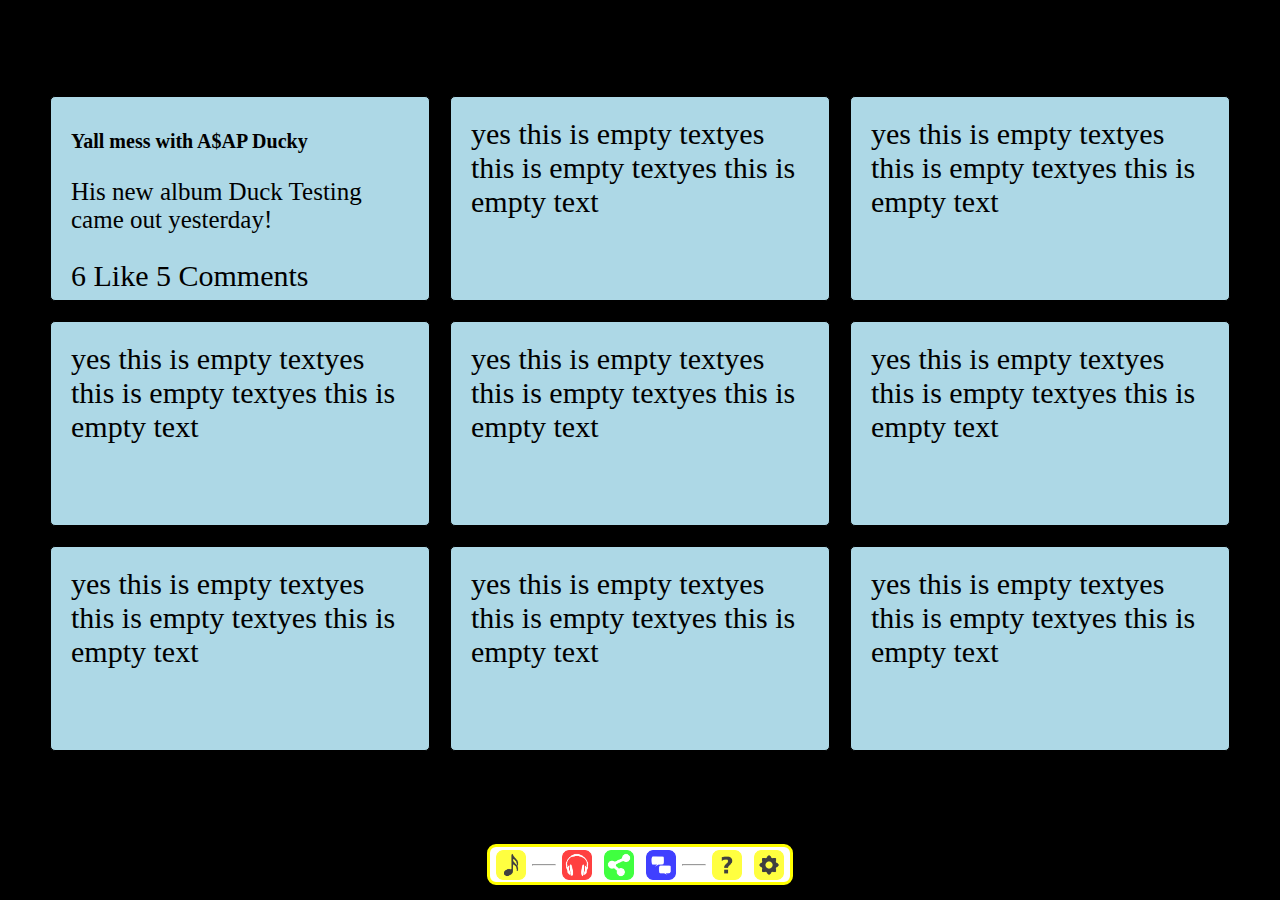
==== Forums.html @ dc476c4b "Add files via upload" ====
<!DOCTYPE html> 
<html>
  <head>
    <title> Forums </title>
    <link rel="shortcut icon" href="susy.png" type="image/png">
  </head>
  <body>

  <link rel="stylesheet" href="Forums.css"> 
  <script src="Forums.js"></script> 

  <div id="background">
    <div id="backgroundDecorationContainer">
      <img class="backgroundAnimation1 animatedBackgroundImage" src="titleIMG/titleIMG_double_quarter_note.png">
      <img class="backgroundAnimation4 animatedBackgroundImage" src="titleIMG/titleIMG_flag_note.png">
      <img class="backgroundAnimation2 animatedBackgroundImage" src="titleIMG/titleIMG_quarter_note.png">
      <img class="backgroundAnimation5 animatedBackgroundImage" src="titleIMG/titleIMG_minim.png">
      <img class="backgroundAnimation3 animatedBackgroundImage" src="titleIMG/titleIMG_semibreve.png">
      <img class="backgroundAnimation6 animatedBackgroundImage" src="titleIMG/titleIMG_semiquaver.png">  
      <img class="backgroundAnimation4 animatedBackgroundImage" src="titleIMG/titleIMG_minim.png">
      <img class="backgroundAnimation1 animatedBackgroundImage" src="titleIMG/titleIMG_semibreve.png">
      <img class="backgroundAnimation5 animatedBackgroundImage" src="titleIMG/titleIMG_double_quarter_note.png">
      <img class="backgroundAnimation2 animatedBackgroundImage" src="titleIMG/titleIMG_semiquaver.png">
      <img class="backgroundAnimation6 animatedBackgroundImage" src="titleIMG/titleIMG_flag_note.png">
      <img class="backgroundAnimation3 animatedBackgroundImage" src="titleIMG/titleIMG_quarter_note.png">
      <img class="backgroundAnimation1 animatedBackgroundImage" src="titleIMG/titleIMG_flag_note.png">
      <img class="backgroundAnimation4 animatedBackgroundImage" src="titleIMG/titleIMG_quarter_note.png">
      <img class="backgroundAnimation2 animatedBackgroundImage" src="titleIMG/titleIMG_minim.png">
      <img class="backgroundAnimation5 animatedBackgroundImage" src="titleIMG/titleIMG_semibreve.png">
      <img class="backgroundAnimation3 animatedBackgroundImage" src="titleIMG/titleIMG_semiquaver.png">
      <img class="backgroundAnimation6 animatedBackgroundImage" src="titleIMG/titleIMG_double_quarter_note.png">
    </div>
  </div>

  <!-- The toolbar -->
  <div class="toolBar">
    <div onclick="location.href='index.html'"><img src='titleIMG/musicableLogo.png'></div>
    <hr style='color: transparent; width: 100%;'>
    <div onclick='location.href="https://www.youtube.com"'><img src='titleIMG/musicableHeadphonesToolbarIcon.png'></div>
    <div onclick='location.href="sharing.html"'><img src='titleIMG/musicableShareToolbarIcon.png'></div>
    <div onclick='location.href="Forums.html"'><img src='titleIMG/musicableDiscussToolbarIcon.png'></div>
    <hr style='color: transparent; width: 100%;'>
    <div onclick='infoOverlayOn()'><img src='titleIMG/MusicableHelpIcon.png'></div>
    <div onclick='settingsOverlayOn()'><img src='titleIMG/MusicableSettingsIcon.png'></div>
</div>

  <!-- Site Overlays -->
  <div id='overlayContainer'>

      <!-- Info Overlay -->
      <div id='infoOverlay'>
          <h1 class='overlayTitle'>&#91;About Musicable&#93;</h1>
          <p>
            Musicable's primary goal is to be a unified platform dedicated to ALL things music.
            That's right, while other music sites only offer basic music playback and feedback, Musicable creates a framework around which communities
            can directly listen to, share, and discuss music with more dynamic (that means interactive) control and functionality. Don't believe me?
            Ok, so I AM a little biased, but you can go see for yourself. <span style="font-weight:900;"><br>Enjoy!</span>
              <br><br>
              <span style="filter: opacity(50%); font-size: 10px;">Created by Marcus Secu, Orestes Gonzales, and Josue Delgado.</span>
              <br><br>
              <span style="filter: opacity(50%); font-size: 10px;">Contact us: (123) 456-7890</span>
              <br><br>
              <span style="filter: opacity(50%); font-size: 10px;">&#169; Copyright Musicable, Inc., 2021, all rights reserved.</span>
          </p>
          <h3 class='overlayCloseButton' onclick='overlayOff()'>&#91;close&#93;</h3>
      </div>

      <!-- Settings Overlay -->
      <div id='settingsOverlay'>
          <h1 class='overlayTitle'>&#91;Settings&#93;</h1>
          <h2 onclick='colorThemeChange()'>&#91;Visual Theme: <span id='colorThemeIndicatorButton'>Dark</span>&#93;</h2>
          <h3 class='overlayCloseButton' onclick='overlayOff()'>&#91;close&#93;</h3>
      </div>
  </div>

    <div id='pageBody'>
      <div class="title">
        <h1> Forums</h1>
      </div>
      <div class="multiborder">
        <p> Start a conversation about music!</p>
        <div class="top-border-1"></div>
        <div class="top-border-2"></div>
      </div>
        <div class= "yes">
          <div id="1"><h1>Yall mess with A$AP Ducky</h1><bl></bl><p>His new album Duck Testing came out yesterday!</p><ui>6 Like 5 Comments</ui></div>
          <div>yes this is empty textyes this is empty textyes this is empty text</div>
          <div>yes this is empty textyes this is empty textyes this is empty text</div>
        </div>
        <div class= "yes">
          <div>yes this is empty textyes this is empty textyes this is empty text</div>
          <div>yes this is empty textyes this is empty textyes this is empty text</div>
          <div>yes this is empty textyes this is empty textyes this is empty text</div>
        </div>
        <div class= "yes">
          <div>yes this is empty textyes this is empty textyes this is empty text</div>
          <div>yes this is empty textyes this is empty textyes this is empty text</div>
          <div>yes this is empty textyes this is empty textyes this is empty text</div>
        </div>
    </div>
  </body>
</html>
---- Forums.css ----
body {
	background-color: white;
}

#pageBody p {
color: black;
}
#pageBody h1 {
font-weight: bold; 
}

#background {
	display: flex;
	position: absolute;
	width: 95%;
	height: 90%;
	z-index: -1;
	flex-flow: column;
}

#backgroundDecorationContainer {
	display: flex;
	justify-content: space-around;
	flex-flow: row nowrap;
	width: 100%;
	height: 300px;
	filter: invert(1);
}

.animatedBackgroundImage {
	filter: opacity(0%);
	width: 5%;
	margin: auto -10px auto -10px;
	opacity: 0.25;
	animation: backgroundImageAnimation 6s ease-in-out infinite;
}

.backgroundAnimation1 {
	animation-delay: 0s;
}

.backgroundAnimation2 {
	animation-delay: 1s;
}

.backgroundAnimation3 {
	animation-delay: 2s;
}

.backgroundAnimation4 {
	animation-delay: 3s;
}

.backgroundAnimation5 {
	animation-delay: 4s;
}

.backgroundAnimation6 {
	animation-delay: 5s;
}

@keyframes backgroundImageAnimation {
	0% {
		margin-top:535px;
		filter: opacity(0%);
		transform: translate(-10px) rotate(5deg);
	}
	25% {
		filter: opacity(100%);
		transform: translate(15px) rotate(-5deg);
	}

	50% {
		transform: translate(-15px) rotate(5deg);
	}

	75% {
		filter: opacity(100%);
		transform: translate(15px) rotate(-5deg);
	}
	100% {
		margin-top:-10px;
		filter: opacity(0%);
		transform: translate(-10px) rotate(5deg);
	}
}

  .title{
	  justify-content: space-around;
	  text-align: center;
	  margin: auto;
	  padding: auto;
	  display: flex;
  }
  .title > h1{
	  border: 1px solid black;
	  margin: auto;
	  padding: auto;
	  border-bottom:hidden;
	  border-radius: 2px;
  }
  .title >p{
	  border: 1px solid black;
	  margin: auto;
	  padding: auto;
	  border-top: hidden;
  }
  .multiborder{
	  width:220px;
	  height:40px;
	  position:relative;
	  margin:auto;
	  display: flex;
	  justify-content: space-around;
	  text-align: center;
  }
  .top-border-1{
	  border-top:1px solid black;
	  width:57px;
	  position:absolute;
	  top:0px;
	  right:0px;
	  border-radius: 5px;
  }
  .top-border-2{
	  border-top:1px solid black;
	  width:57px;
	  position:absolute;
	  top:0px;
	  left:0px;
	  border-radius: 5px;
  }
  .multiborder >p{
	  border: 1px solid black;
	  margin: auto;
	  padding: auto;
	  border-top: hidden;
	  position: absolute;
	  border-radius: 5px;
  }
  
  .yes {
	  background-color: transparent;
	  justify-content: space-around;
	  display:flex;
	  flex-wrap: nowrap;
	  height: 225px;
	  min-width: 700px;
	  max-width: 1200px;
	  margin: auto;
  }
  .yes div:hover{
	  background-color:rgba();
	  opacity: .90;
  }
  .yes div{
	  margin: 10px;
	  padding: 20px;
	  font-size: 30px;
	  background-color: lightblue;
	  border:1px solid black;
	  border-radius: 5px;
	  width: 1000px;
	
  
  }
.yes div >h1{
	font-size: 20px;

}
.yes div >p{
	font-size: 25px;
}
.yes div >ul{
	font-size: 10px;
}
.toolBar {
	display: flex;
	position:fixed;
	flex-flow: row nowrap;
	bottom: 15px;
	align-items: center;
	left: 0%;
	right: 0%;
	margin: 0px auto;
	width:300px;
	height:35px;
	background-color: white;
	border-style: solid;
	border-width: 3px;
	border-color: yellow;
	border-radius: 9px;
	z-index: 1;
}

.toolBar > div {
	font-family:Verdana, Geneva, Tahoma, sans-serif;
	color: yellow;
	filter: opacity(75%);
	border: 3px solid transparent;
	border-radius: 7px;
	width: auto;
	margin: auto;
	padding: 3px;
	transition-property: background-color color;
	transition-duration: 0.2s;
}

.toolBar > div:hover {
	filter: opacity(100%);
	cursor: pointer;
}

.toolBar img {
	width: 30px;
	margin-top: -3px;
}

#overlayContainer {
	position: fixed;
	display: none;
	width: 100%;
	height: 100%;
	z-index: 2;
	flex-flow: column;
}

#overlayContainer > div {
	display: none;
	background-color: rgba(0, 0, 0, 0.9);
	margin: 150px auto auto auto;
	border: 5px solid yellow;
	border-radius: 7px;
	flex-flow: column;
}

.overlayTitle {
	font-family:Verdana, Geneva, Tahoma, sans-serif;
	color: black;
	width: max-content;
	height: auto;
	border: 5px solid black;
	border-radius: 7px;
	background-image: linear-gradient(90deg, red, yellow, green, blue, purple);
	padding: 5px;
	margin: 10px auto;
}

.overlayCloseButton {
	cursor: pointer;
	width: min-content;
	color: yellow;
	filter: opacity(50%);
	font-family: 'Courier New', Courier, monospace;
	font-size: 12px;
	margin: auto 15px 10px auto;
	transition: filter 0.2s;
	font-weight: 900;
}

.overlayCloseButton:hover {
	filter: opacity(100%);
}

#overlayContainer div[id='settingsOverlay'] {
	background-color: rgba(0, 0, 0, 0.9);
	height: 500px;
	width: 300px;
	margin: 150px 10px 25px auto;
}

#settingsOverlay > h2 {
	font-family: 'Segoe UI', Tahoma, Geneva, Verdana, sans-serif;
	color: yellow;
	filter: opacity(75%);
	transition: filter 0.2s;
	margin: 10px auto 10px 10px;
	margin-top: 0px;
}

#settingsOverlay > h2:hover {
	filter: opacity(100%);
	cursor: pointer;
}

#overlayContainer div[id='infoOverlay'] {
	width: 700px;
	height: 375px;
}

#overlayContainer p {
	color: rgba(255, 255, 255, 0.75);
	font-family: 'Segoe UI', Tahoma, Geneva, Verdana, sans-serif;
	text-align: center;
	margin: 15px;
}
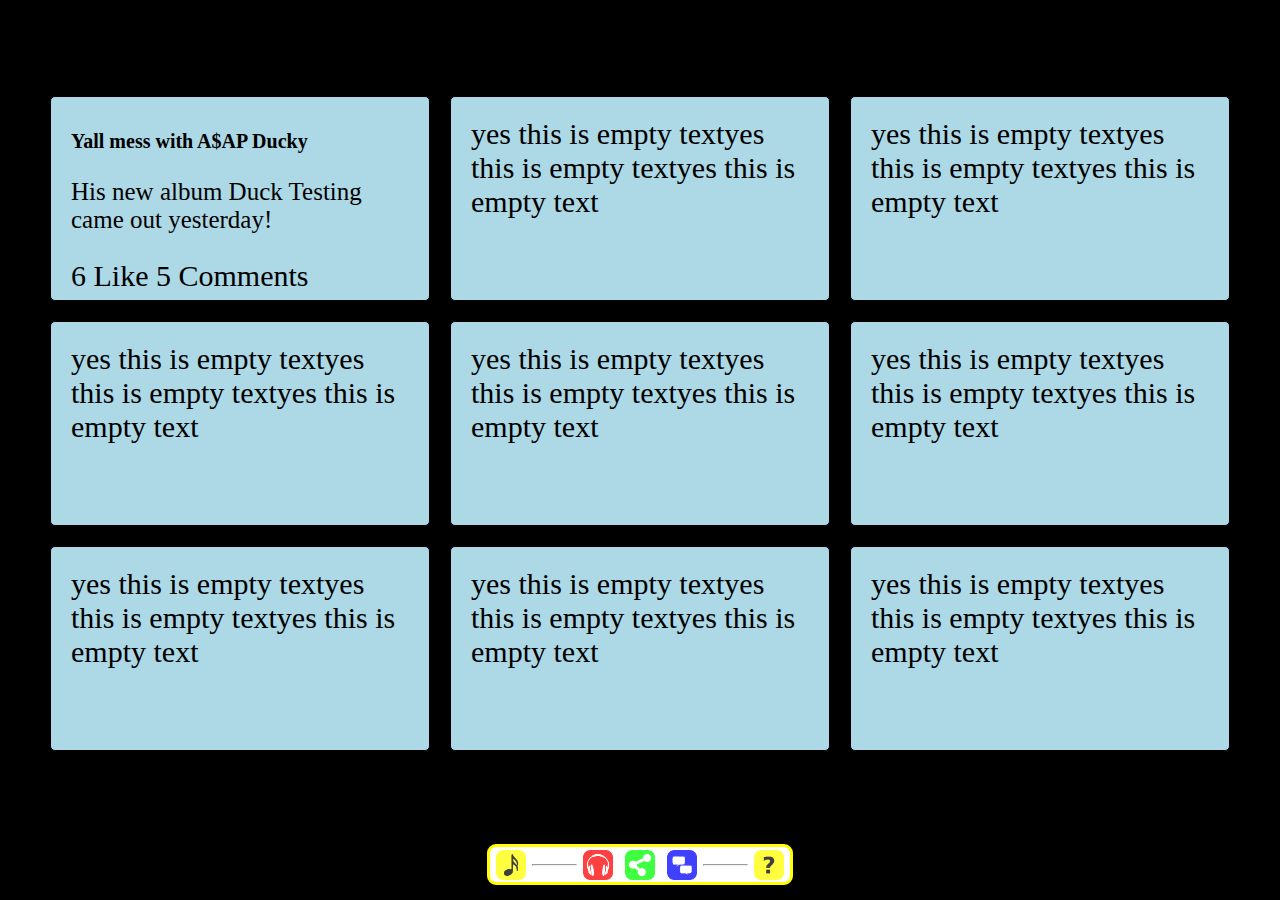
==== commit 7daf13b0: "Update Forums.html" ====
--- a/Forums.html
+++ b/Forums.html
@@ -41,7 +41,6 @@
     <div onclick='location.href="Forums.html"'><img src='titleIMG/musicableDiscussToolbarIcon.png'></div>
     <hr style='color: transparent; width: 100%;'>
     <div onclick='infoOverlayOn()'><img src='titleIMG/MusicableHelpIcon.png'></div>
-    <div onclick='settingsOverlayOn()'><img src='titleIMG/MusicableSettingsIcon.png'></div>
 </div>
 
   <!-- Site Overlays -->
@@ -62,13 +61,6 @@
               <br><br>
               <span style="filter: opacity(50%); font-size: 10px;">&#169; Copyright Musicable, Inc., 2021, all rights reserved.</span>
           </p>
-          <h3 class='overlayCloseButton' onclick='overlayOff()'>&#91;close&#93;</h3>
-      </div>
-
-      <!-- Settings Overlay -->
-      <div id='settingsOverlay'>
-          <h1 class='overlayTitle'>&#91;Settings&#93;</h1>
-          <h2 onclick='colorThemeChange()'>&#91;Visual Theme: <span id='colorThemeIndicatorButton'>Dark</span>&#93;</h2>
           <h3 class='overlayCloseButton' onclick='overlayOff()'>&#91;close&#93;</h3>
       </div>
   </div>
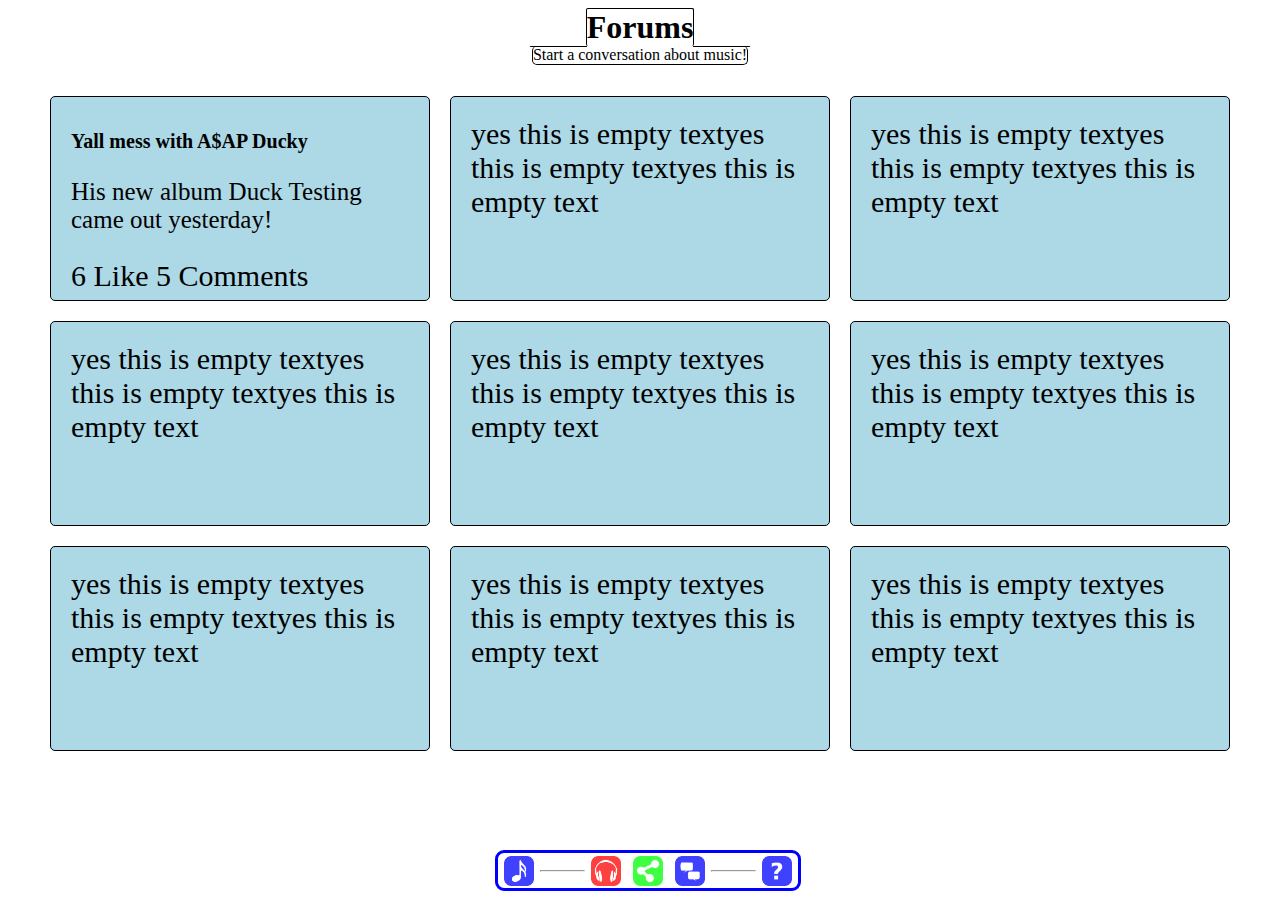
==== commit 47b03efe: "Update JavaScript" ====
--- a/Forums.html
+++ b/Forums.html
@@ -33,15 +33,17 @@
   </div>
 
   <!-- The toolbar -->
-  <div class="toolBar">
-    <div onclick="location.href='index.html'"><img src='titleIMG/musicableLogo.png'></div>
-    <hr style='color: transparent; width: 100%;'>
-    <div onclick='location.href="https://www.youtube.com"'><img src='titleIMG/musicableHeadphonesToolbarIcon.png'></div>
-    <div onclick='location.href="sharing.html"'><img src='titleIMG/musicableShareToolbarIcon.png'></div>
-    <div onclick='location.href="Forums.html"'><img src='titleIMG/musicableDiscussToolbarIcon.png'></div>
-    <hr style='color: transparent; width: 100%;'>
-    <div onclick='infoOverlayOn()'><img src='titleIMG/MusicableHelpIcon.png'></div>
-</div>
+  <div id='toolBarContainer'>
+    <div id="toolBar">
+        <div onclick="location.href='index.html'"><img class="toolBarUtilityButton" src='titleIMG/musicableLogo.png'></div>
+        <hr style='color: transparent; width: 100%;'>
+        <div onclick='location.href="https://www.youtube.com"'><img src='titleIMG/musicableHeadphonesToolbarIcon.png'></div>
+        <div onclick='location.href="sharing.html"'><img src='titleIMG/musicableShareToolbarIcon.png'></div>
+        <div onclick='location.href="Forums.html"'><img src='titleIMG/musicableDiscussToolbarIcon.png'></div>
+        <hr style='color: transparent; width: 100%;'>
+        <div onclick='infoOverlayOn()'><img class="toolBarUtilityButton" src='titleIMG/MusicableHelpIcon.png'></div>
+    </div>
+  </div>
 
   <!-- Site Overlays -->
   <div id='overlayContainer'>
@@ -54,11 +56,11 @@
             That's right, while other music sites only offer basic music playback and feedback, Musicable creates a framework around which communities
             can directly listen to, share, and discuss music with more dynamic (that means interactive) control and functionality. Don't believe me?
             Ok, so I AM a little biased, but you can go see for yourself. <span style="font-weight:900;"><br>Enjoy!</span>
-              <br><br>
+              <br><br><br>
               <span style="filter: opacity(50%); font-size: 10px;">Created by Marcus Secu, Orestes Gonzales, and Josue Delgado.</span>
-              <br><br>
+              <br>
               <span style="filter: opacity(50%); font-size: 10px;">Contact us: (123) 456-7890</span>
-              <br><br>
+              <br>
               <span style="filter: opacity(50%); font-size: 10px;">&#169; Copyright Musicable, Inc., 2021, all rights reserved.</span>
           </p>
           <h3 class='overlayCloseButton' onclick='overlayOff()'>&#91;close&#93;</h3>
--- a/Forums.css
+++ b/Forums.css
@@ -152,6 +152,7 @@
   .yes div:hover{
 	  background-color:rgba();
 	  opacity: .90;
+	  z-index: -1;
   }
   .yes div{
 	  margin: 10px;
@@ -174,16 +175,22 @@
 .yes div >ul{
 	font-size: 10px;
 }
-.toolBar {
-	display: flex;
-	position:fixed;
+
+#toolBarContainer {
+	position: fixed;
+	display: flex;
+	width: 100%;
+	bottom: 15px;
+	height: 35px;
 	flex-flow: row nowrap;
-	bottom: 15px;
+	justify-content: center;
+}
+
+#toolBar {
+	display: flex;
+	flex-flow: row nowrap;
 	align-items: center;
-	left: 0%;
-	right: 0%;
-	margin: 0px auto;
-	width:300px;
+	min-width: 300px;
 	height:35px;
 	background-color: white;
 	border-style: solid;
@@ -193,7 +200,7 @@
 	z-index: 1;
 }
 
-.toolBar > div {
+#toolBar > div {
 	font-family:Verdana, Geneva, Tahoma, sans-serif;
 	color: yellow;
 	filter: opacity(75%);
@@ -206,12 +213,12 @@
 	transition-duration: 0.2s;
 }
 
-.toolBar > div:hover {
+#toolBar > div:hover {
 	filter: opacity(100%);
 	cursor: pointer;
 }
 
-.toolBar img {
+#toolBar img {
 	width: 30px;
 	margin-top: -3px;
 }
@@ -269,20 +276,6 @@
 	margin: 150px 10px 25px auto;
 }
 
-#settingsOverlay > h2 {
-	font-family: 'Segoe UI', Tahoma, Geneva, Verdana, sans-serif;
-	color: yellow;
-	filter: opacity(75%);
-	transition: filter 0.2s;
-	margin: 10px auto 10px 10px;
-	margin-top: 0px;
-}
-
-#settingsOverlay > h2:hover {
-	filter: opacity(100%);
-	cursor: pointer;
-}
-
 #overlayContainer div[id='infoOverlay'] {
 	width: 700px;
 	height: 375px;
@@ -293,4 +286,4 @@
 	font-family: 'Segoe UI', Tahoma, Geneva, Verdana, sans-serif;
 	text-align: center;
 	margin: 15px;
-}+}
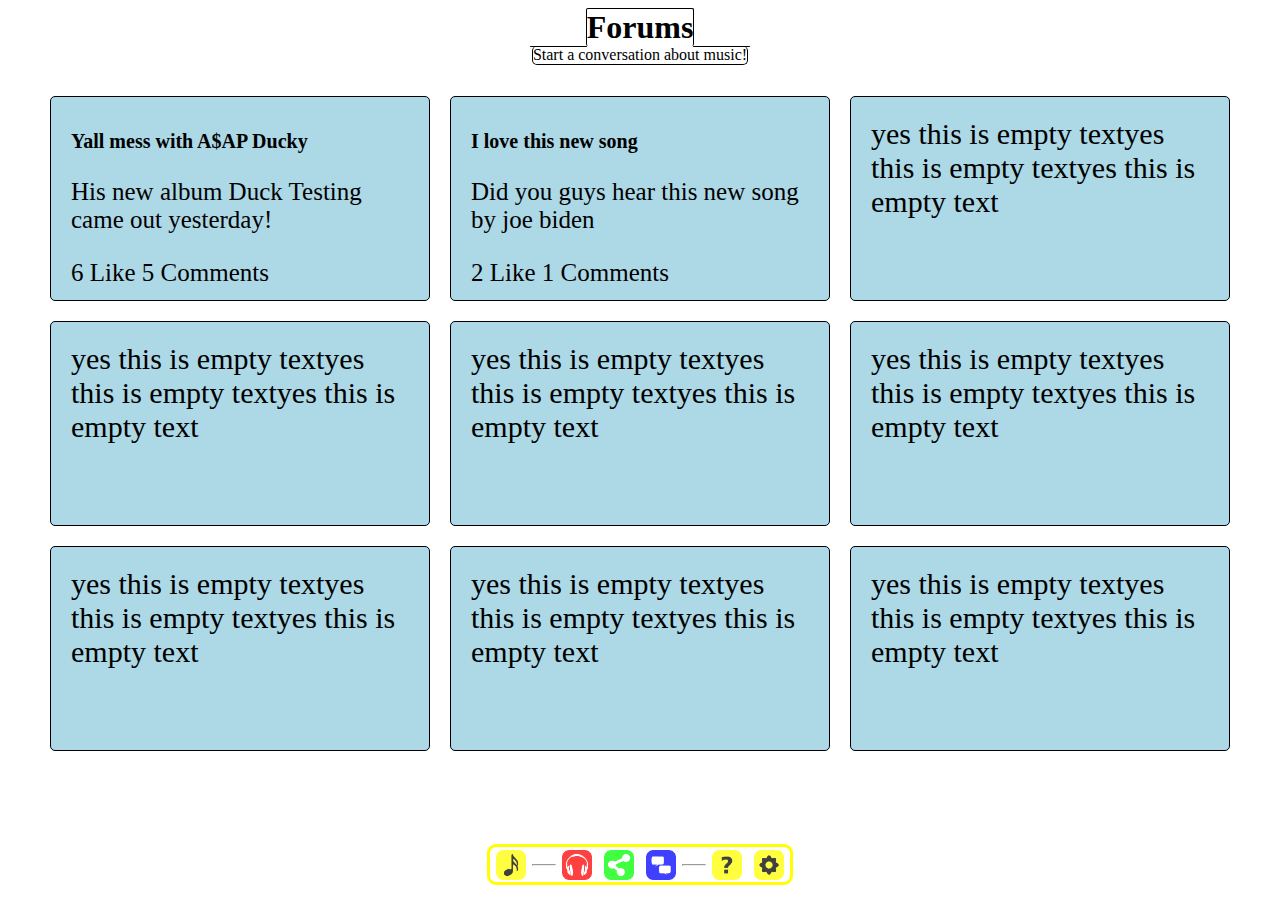
==== commit 9f72d079: "Add files via upload" ====
--- a/Forums.html
+++ b/Forums.html
@@ -33,17 +33,16 @@
   </div>
 
   <!-- The toolbar -->
-  <div id='toolBarContainer'>
-    <div id="toolBar">
-        <div onclick="location.href='index.html'"><img class="toolBarUtilityButton" src='titleIMG/musicableLogo.png'></div>
-        <hr style='color: transparent; width: 100%;'>
-        <div onclick='location.href="https://www.youtube.com"'><img src='titleIMG/musicableHeadphonesToolbarIcon.png'></div>
-        <div onclick='location.href="sharing.html"'><img src='titleIMG/musicableShareToolbarIcon.png'></div>
-        <div onclick='location.href="Forums.html"'><img src='titleIMG/musicableDiscussToolbarIcon.png'></div>
-        <hr style='color: transparent; width: 100%;'>
-        <div onclick='infoOverlayOn()'><img class="toolBarUtilityButton" src='titleIMG/MusicableHelpIcon.png'></div>
-    </div>
-  </div>
+  <div class="toolBar">
+    <div onclick="location.href='index.html'"><img src='titleIMG/musicableLogo.png'></div>
+    <hr style='color: transparent; width: 100%;'>
+    <div onclick='location.href="https://www.youtube.com"'><img src='titleIMG/musicableHeadphonesToolbarIcon.png'></div>
+    <div onclick='location.href="sharing.html"'><img src='titleIMG/musicableShareToolbarIcon.png'></div>
+    <div onclick='location.href="Forums.html"'><img src='titleIMG/musicableDiscussToolbarIcon.png'></div>
+    <hr style='color: transparent; width: 100%;'>
+    <div onclick='infoOverlayOn()'><img src='titleIMG/MusicableHelpIcon.png'></div>
+    <div onclick='settingsOverlayOn()'><img src='titleIMG/MusicableSettingsIcon.png'></div>
+</div>
 
   <!-- Site Overlays -->
   <div id='overlayContainer'>
@@ -56,13 +55,20 @@
             That's right, while other music sites only offer basic music playback and feedback, Musicable creates a framework around which communities
             can directly listen to, share, and discuss music with more dynamic (that means interactive) control and functionality. Don't believe me?
             Ok, so I AM a little biased, but you can go see for yourself. <span style="font-weight:900;"><br>Enjoy!</span>
-              <br><br><br>
-              <span style="filter: opacity(50%); font-size: 10px;">Created by Marcus Secu, Orestes Gonzales, and Josue Delgado.</span>
-              <br>
+              <br><br>
+              <span style="filter: opacity(50%); font-size: 10px;">Created by Marcus Secu, Orestes Gonzalez, and Josue Delgado.</span>
+              <br><br>
               <span style="filter: opacity(50%); font-size: 10px;">Contact us: (123) 456-7890</span>
-              <br>
+              <br><br>
               <span style="filter: opacity(50%); font-size: 10px;">&#169; Copyright Musicable, Inc., 2021, all rights reserved.</span>
           </p>
+          <h3 class='overlayCloseButton' onclick='overlayOff()'>&#91;close&#93;</h3>
+      </div>
+
+      <!-- Settings Overlay -->
+      <div id='settingsOverlay'>
+          <h1 class='overlayTitle'>&#91;Settings&#93;</h1>
+          <h2 onclick='colorThemeChange()'>&#91;Visual Theme: <span id='colorThemeIndicatorButton'>Dark</span>&#93;</h2>
           <h3 class='overlayCloseButton' onclick='overlayOff()'>&#91;close&#93;</h3>
       </div>
   </div>
@@ -77,8 +83,8 @@
         <div class="top-border-2"></div>
       </div>
         <div class= "yes">
-          <div id="1"><h1>Yall mess with A$AP Ducky</h1><bl></bl><p>His new album Duck Testing came out yesterday!</p><ui>6 Like 5 Comments</ui></div>
-          <div>yes this is empty textyes this is empty textyes this is empty text</div>
+          <div id="1"><h1>Yall mess with A$AP Ducky</h1><bl></bl><p>His new album Duck Testing came out yesterday!</p><p>6 Like 5 Comments</p></div>
+          <div><h1>I love this new song</h1><bl></bl><p>Did you guys hear this new song by joe biden</p><p>2 Like 1 Comments</p></div>
           <div>yes this is empty textyes this is empty textyes this is empty text</div>
         </div>
         <div class= "yes">
--- a/Forums.css
+++ b/Forums.css
@@ -152,7 +152,6 @@
   .yes div:hover{
 	  background-color:rgba();
 	  opacity: .90;
-	  z-index: -1;
   }
   .yes div{
 	  margin: 10px;
@@ -173,24 +172,18 @@
 	font-size: 25px;
 }
 .yes div >ul{
-	font-size: 10px;
-}
-
-#toolBarContainer {
-	position: fixed;
+	font-size: 21px;
+}
+.toolBar {
 	display: flex;
-	width: 100%;
+	position:fixed;
+	flex-flow: row nowrap;
 	bottom: 15px;
-	height: 35px;
-	flex-flow: row nowrap;
-	justify-content: center;
-}
-
-#toolBar {
-	display: flex;
-	flex-flow: row nowrap;
 	align-items: center;
-	min-width: 300px;
+	left: 0%;
+	right: 0%;
+	margin: 0px auto;
+	width:300px;
 	height:35px;
 	background-color: white;
 	border-style: solid;
@@ -200,7 +193,7 @@
 	z-index: 1;
 }
 
-#toolBar > div {
+.toolBar > div {
 	font-family:Verdana, Geneva, Tahoma, sans-serif;
 	color: yellow;
 	filter: opacity(75%);
@@ -213,12 +206,12 @@
 	transition-duration: 0.2s;
 }
 
-#toolBar > div:hover {
+.toolBar > div:hover {
 	filter: opacity(100%);
 	cursor: pointer;
 }
 
-#toolBar img {
+.toolBar img {
 	width: 30px;
 	margin-top: -3px;
 }
@@ -276,6 +269,20 @@
 	margin: 150px 10px 25px auto;
 }
 
+#settingsOverlay > h2 {
+	font-family: 'Segoe UI', Tahoma, Geneva, Verdana, sans-serif;
+	color: yellow;
+	filter: opacity(75%);
+	transition: filter 0.2s;
+	margin: 10px auto 10px 10px;
+	margin-top: 0px;
+}
+
+#settingsOverlay > h2:hover {
+	filter: opacity(100%);
+	cursor: pointer;
+}
+
 #overlayContainer div[id='infoOverlay'] {
 	width: 700px;
 	height: 375px;
@@ -286,4 +293,4 @@
 	font-family: 'Segoe UI', Tahoma, Geneva, Verdana, sans-serif;
 	text-align: center;
 	margin: 15px;
-}
+}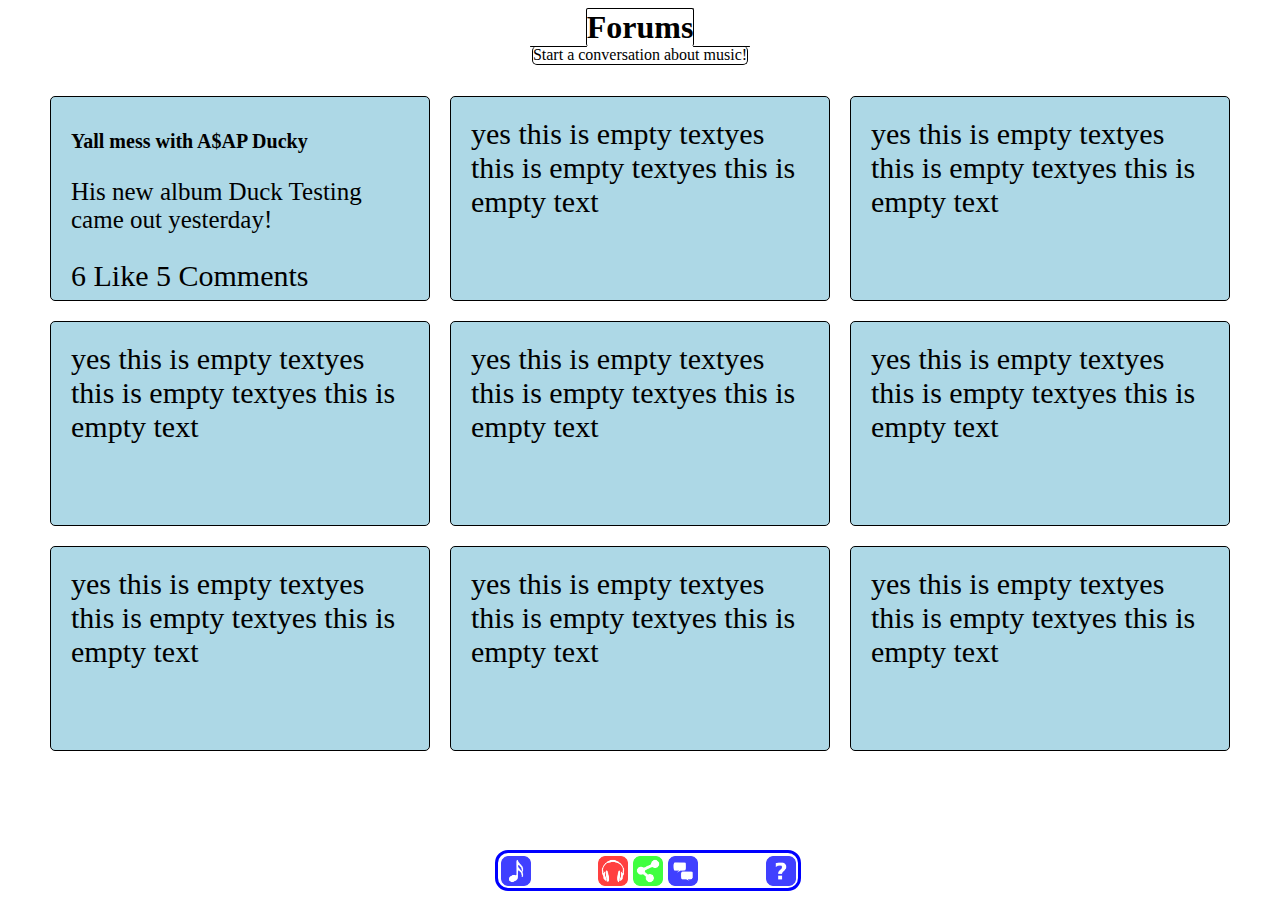
==== commit 095968de: "Fix stuff again" ====
--- a/Forums.html
+++ b/Forums.html
@@ -33,16 +33,17 @@
   </div>
 
   <!-- The toolbar -->
-  <div class="toolBar">
-    <div onclick="location.href='index.html'"><img src='titleIMG/musicableLogo.png'></div>
-    <hr style='color: transparent; width: 100%;'>
-    <div onclick='location.href="https://www.youtube.com"'><img src='titleIMG/musicableHeadphonesToolbarIcon.png'></div>
-    <div onclick='location.href="sharing.html"'><img src='titleIMG/musicableShareToolbarIcon.png'></div>
-    <div onclick='location.href="Forums.html"'><img src='titleIMG/musicableDiscussToolbarIcon.png'></div>
-    <hr style='color: transparent; width: 100%;'>
-    <div onclick='infoOverlayOn()'><img src='titleIMG/MusicableHelpIcon.png'></div>
-    <div onclick='settingsOverlayOn()'><img src='titleIMG/MusicableSettingsIcon.png'></div>
-</div>
+  <div id='toolBarContainer'>
+    <div id="toolBar">
+        <div onclick="location.href='index.html'"><img class="toolBarUtilityButton" src='titleIMG/musicableLogo.png'></div>
+        <hr style='color: transparent; width: 100%;'>
+        <div onclick="location.href='index.html'"><img src='titleIMG/musicableHeadphonesToolbarIcon.png'></div>
+        <div onclick='location.href="sharing.html"'><img src='titleIMG/musicableShareToolbarIcon.png'></div>
+        <div onclick='location.href="Forums.html"'><img src='titleIMG/musicableDiscussToolbarIcon.png'></div>
+        <hr style='color: transparent; width: 100%;'>
+        <div onclick='infoOverlayOn()'><img class="toolBarUtilityButton" src='titleIMG/MusicableHelpIcon.png'></div>
+    </div>
+  </div>
 
   <!-- Site Overlays -->
   <div id='overlayContainer'>
@@ -55,20 +56,13 @@
             That's right, while other music sites only offer basic music playback and feedback, Musicable creates a framework around which communities
             can directly listen to, share, and discuss music with more dynamic (that means interactive) control and functionality. Don't believe me?
             Ok, so I AM a little biased, but you can go see for yourself. <span style="font-weight:900;"><br>Enjoy!</span>
-              <br><br>
-              <span style="filter: opacity(50%); font-size: 10px;">Created by Marcus Secu, Orestes Gonzalez, and Josue Delgado.</span>
-              <br><br>
+              <br><br><br>
+              <span style="filter: opacity(50%); font-size: 10px;">Created by Marcus Secu, Orestes Gonzales, and Josue Delgado.</span>
+              <br>
               <span style="filter: opacity(50%); font-size: 10px;">Contact us: (123) 456-7890</span>
-              <br><br>
+              <br>
               <span style="filter: opacity(50%); font-size: 10px;">&#169; Copyright Musicable, Inc., 2021, all rights reserved.</span>
           </p>
-          <h3 class='overlayCloseButton' onclick='overlayOff()'>&#91;close&#93;</h3>
-      </div>
-
-      <!-- Settings Overlay -->
-      <div id='settingsOverlay'>
-          <h1 class='overlayTitle'>&#91;Settings&#93;</h1>
-          <h2 onclick='colorThemeChange()'>&#91;Visual Theme: <span id='colorThemeIndicatorButton'>Dark</span>&#93;</h2>
           <h3 class='overlayCloseButton' onclick='overlayOff()'>&#91;close&#93;</h3>
       </div>
   </div>
@@ -83,8 +77,8 @@
         <div class="top-border-2"></div>
       </div>
         <div class= "yes">
-          <div id="1"><h1>Yall mess with A$AP Ducky</h1><bl></bl><p>His new album Duck Testing came out yesterday!</p><p>6 Like 5 Comments</p></div>
-          <div><h1>I love this new song</h1><bl></bl><p>Did you guys hear this new song by joe biden</p><p>2 Like 1 Comments</p></div>
+          <div id="1"><h1>Yall mess with A$AP Ducky</h1><bl></bl><p>His new album Duck Testing came out yesterday!</p><ui>6 Like 5 Comments</ui></div>
+          <div>yes this is empty textyes this is empty textyes this is empty text</div>
           <div>yes this is empty textyes this is empty textyes this is empty text</div>
         </div>
         <div class= "yes">
--- a/Forums.css
+++ b/Forums.css
@@ -1,5 +1,9 @@
 body {
 	background-color: white;
+}
+
+hr {
+	border: none;
 }
 
 #pageBody p {
@@ -152,6 +156,7 @@
   .yes div:hover{
 	  background-color:rgba();
 	  opacity: .90;
+	  z-index: -1;
   }
   .yes div{
 	  margin: 10px;
@@ -172,48 +177,43 @@
 	font-size: 25px;
 }
 .yes div >ul{
-	font-size: 21px;
-}
-.toolBar {
-	display: flex;
-	position:fixed;
+	font-size: 10px;
+}
+
+#toolBarContainer {
+	position: fixed;
+	display: flex;
+	width: 100%;
+	bottom: 15px;
+	height: 35px;
 	flex-flow: row nowrap;
-	bottom: 15px;
-	align-items: center;
-	left: 0%;
-	right: 0%;
-	margin: 0px auto;
-	width:300px;
+	justify-content: center;
+}
+
+#toolBar {
+	display: flex;
+	flex-flow: row nowrap;
+	min-width: 300px;
 	height:35px;
-	background-color: white;
-	border-style: solid;
-	border-width: 3px;
-	border-color: yellow;
-	border-radius: 9px;
+	border: 3px solid yellow;
+	border-radius: 13px;
 	z-index: 1;
 }
 
-.toolBar > div {
-	font-family:Verdana, Geneva, Tahoma, sans-serif;
-	color: yellow;
+#toolBar > div {
 	filter: opacity(75%);
-	border: 3px solid transparent;
-	border-radius: 7px;
-	width: auto;
-	margin: auto;
-	padding: 3px;
 	transition-property: background-color color;
 	transition-duration: 0.2s;
 }
 
-.toolBar > div:hover {
+#toolBar > div:hover {
 	filter: opacity(100%);
 	cursor: pointer;
 }
 
-.toolBar img {
+#toolBar img {
 	width: 30px;
-	margin-top: -3px;
+	margin: 2.5px;
 }
 
 #overlayContainer {
@@ -269,20 +269,6 @@
 	margin: 150px 10px 25px auto;
 }
 
-#settingsOverlay > h2 {
-	font-family: 'Segoe UI', Tahoma, Geneva, Verdana, sans-serif;
-	color: yellow;
-	filter: opacity(75%);
-	transition: filter 0.2s;
-	margin: 10px auto 10px 10px;
-	margin-top: 0px;
-}
-
-#settingsOverlay > h2:hover {
-	filter: opacity(100%);
-	cursor: pointer;
-}
-
 #overlayContainer div[id='infoOverlay'] {
 	width: 700px;
 	height: 375px;
@@ -293,4 +279,4 @@
 	font-family: 'Segoe UI', Tahoma, Geneva, Verdana, sans-serif;
 	text-align: center;
 	margin: 15px;
-}+}
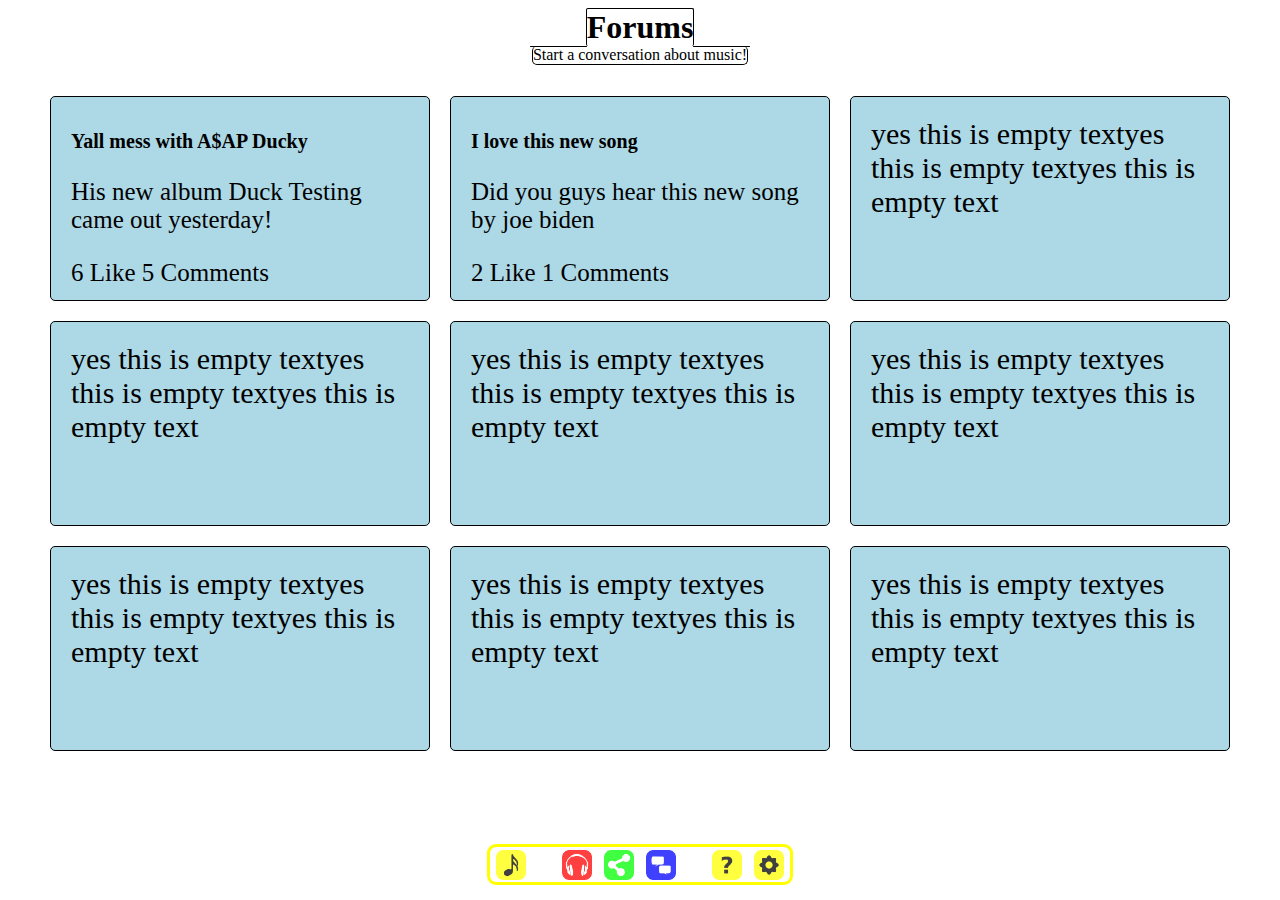
==== commit 4503813a: "Merge branch 'main' of https://github.com/Valence707/musicable" ====
--- a/Forums.html
+++ b/Forums.html
@@ -33,17 +33,16 @@
   </div>
 
   <!-- The toolbar -->
-  <div id='toolBarContainer'>
-    <div id="toolBar">
-        <div onclick="location.href='index.html'"><img class="toolBarUtilityButton" src='titleIMG/musicableLogo.png'></div>
-        <hr style='color: transparent; width: 100%;'>
-        <div onclick="location.href='index.html'"><img src='titleIMG/musicableHeadphonesToolbarIcon.png'></div>
-        <div onclick='location.href="sharing.html"'><img src='titleIMG/musicableShareToolbarIcon.png'></div>
-        <div onclick='location.href="Forums.html"'><img src='titleIMG/musicableDiscussToolbarIcon.png'></div>
-        <hr style='color: transparent; width: 100%;'>
-        <div onclick='infoOverlayOn()'><img class="toolBarUtilityButton" src='titleIMG/MusicableHelpIcon.png'></div>
-    </div>
-  </div>
+  <div class="toolBar">
+    <div onclick="location.href='index.html'"><img src='titleIMG/musicableLogo.png'></div>
+    <hr style='color: transparent; width: 100%;'>
+    <div onclick="location.href='index.html'"><img src='titleIMG/musicableHeadphonesToolbarIcon.png'></div>
+    <div onclick='location.href="sharing.html"'><img src='titleIMG/musicableShareToolbarIcon.png'></div>
+    <div onclick='location.href="Forums.html"'><img src='titleIMG/musicableDiscussToolbarIcon.png'></div>
+    <hr style='color: transparent; width: 100%;'>
+    <div onclick='infoOverlayOn()'><img src='titleIMG/MusicableHelpIcon.png'></div>
+    <div onclick='settingsOverlayOn()'><img src='titleIMG/MusicableSettingsIcon.png'></div>
+</div>
 
   <!-- Site Overlays -->
   <div id='overlayContainer'>
@@ -56,13 +55,20 @@
             That's right, while other music sites only offer basic music playback and feedback, Musicable creates a framework around which communities
             can directly listen to, share, and discuss music with more dynamic (that means interactive) control and functionality. Don't believe me?
             Ok, so I AM a little biased, but you can go see for yourself. <span style="font-weight:900;"><br>Enjoy!</span>
-              <br><br><br>
-              <span style="filter: opacity(50%); font-size: 10px;">Created by Marcus Secu, Orestes Gonzales, and Josue Delgado.</span>
-              <br>
+              <br><br>
+              <span style="filter: opacity(50%); font-size: 10px;">Created by Marcus Secu, Orestes Gonzalez, and Josue Delgado.</span>
+              <br><br>
               <span style="filter: opacity(50%); font-size: 10px;">Contact us: (123) 456-7890</span>
-              <br>
+              <br><br>
               <span style="filter: opacity(50%); font-size: 10px;">&#169; Copyright Musicable, Inc., 2021, all rights reserved.</span>
           </p>
+          <h3 class='overlayCloseButton' onclick='overlayOff()'>&#91;close&#93;</h3>
+      </div>
+
+      <!-- Settings Overlay -->
+      <div id='settingsOverlay'>
+          <h1 class='overlayTitle'>&#91;Settings&#93;</h1>
+          <h2 onclick='colorThemeChange()'>&#91;Visual Theme: <span id='colorThemeIndicatorButton'>Dark</span>&#93;</h2>
           <h3 class='overlayCloseButton' onclick='overlayOff()'>&#91;close&#93;</h3>
       </div>
   </div>
@@ -77,8 +83,8 @@
         <div class="top-border-2"></div>
       </div>
         <div class= "yes">
-          <div id="1"><h1>Yall mess with A$AP Ducky</h1><bl></bl><p>His new album Duck Testing came out yesterday!</p><ui>6 Like 5 Comments</ui></div>
-          <div>yes this is empty textyes this is empty textyes this is empty text</div>
+          <div id="1"><h1>Yall mess with A$AP Ducky</h1><bl></bl><p>His new album Duck Testing came out yesterday!</p><p>6 Like 5 Comments</p></div>
+          <div><h1>I love this new song</h1><bl></bl><p>Did you guys hear this new song by joe biden</p><p>2 Like 1 Comments</p></div>
           <div>yes this is empty textyes this is empty textyes this is empty text</div>
         </div>
         <div class= "yes">
--- a/Forums.css
+++ b/Forums.css
@@ -156,7 +156,6 @@
   .yes div:hover{
 	  background-color:rgba();
 	  opacity: .90;
-	  z-index: -1;
   }
   .yes div{
 	  margin: 10px;
@@ -177,43 +176,48 @@
 	font-size: 25px;
 }
 .yes div >ul{
-	font-size: 10px;
-}
-
-#toolBarContainer {
-	position: fixed;
+	font-size: 21px;
+}
+.toolBar {
 	display: flex;
-	width: 100%;
+	position:fixed;
+	flex-flow: row nowrap;
 	bottom: 15px;
-	height: 35px;
-	flex-flow: row nowrap;
-	justify-content: center;
-}
-
-#toolBar {
-	display: flex;
-	flex-flow: row nowrap;
-	min-width: 300px;
+	align-items: center;
+	left: 0%;
+	right: 0%;
+	margin: 0px auto;
+	width:300px;
 	height:35px;
-	border: 3px solid yellow;
-	border-radius: 13px;
+	background-color: white;
+	border-style: solid;
+	border-width: 3px;
+	border-color: yellow;
+	border-radius: 9px;
 	z-index: 1;
 }
 
-#toolBar > div {
+.toolBar > div {
+	font-family:Verdana, Geneva, Tahoma, sans-serif;
+	color: yellow;
 	filter: opacity(75%);
+	border: 3px solid transparent;
+	border-radius: 7px;
+	width: auto;
+	margin: auto;
+	padding: 3px;
 	transition-property: background-color color;
 	transition-duration: 0.2s;
 }
 
-#toolBar > div:hover {
+.toolBar > div:hover {
 	filter: opacity(100%);
 	cursor: pointer;
 }
 
-#toolBar img {
+.toolBar img {
 	width: 30px;
-	margin: 2.5px;
+	margin-top: -3px;
 }
 
 #overlayContainer {
@@ -269,6 +273,20 @@
 	margin: 150px 10px 25px auto;
 }
 
+#settingsOverlay > h2 {
+	font-family: 'Segoe UI', Tahoma, Geneva, Verdana, sans-serif;
+	color: yellow;
+	filter: opacity(75%);
+	transition: filter 0.2s;
+	margin: 10px auto 10px 10px;
+	margin-top: 0px;
+}
+
+#settingsOverlay > h2:hover {
+	filter: opacity(100%);
+	cursor: pointer;
+}
+
 #overlayContainer div[id='infoOverlay'] {
 	width: 700px;
 	height: 375px;
@@ -279,4 +297,4 @@
 	font-family: 'Segoe UI', Tahoma, Geneva, Verdana, sans-serif;
 	text-align: center;
 	margin: 15px;
-}
+}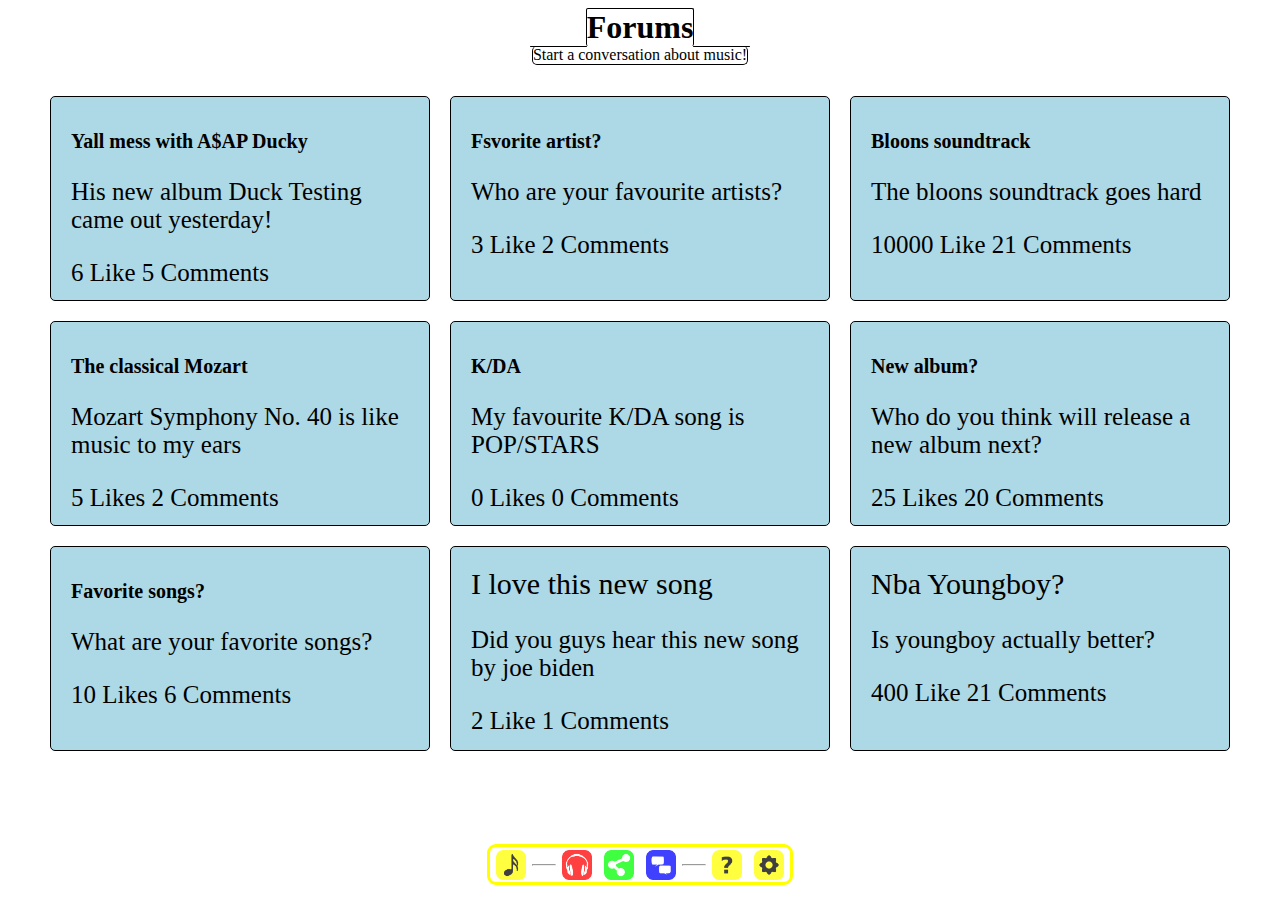
==== commit 7b44164c: "Add files via upload" ====
--- a/Forums.html
+++ b/Forums.html
@@ -36,7 +36,7 @@
   <div class="toolBar">
     <div onclick="location.href='index.html'"><img src='titleIMG/musicableLogo.png'></div>
     <hr style='color: transparent; width: 100%;'>
-    <div onclick="location.href='index.html'"><img src='titleIMG/musicableHeadphonesToolbarIcon.png'></div>
+    <div onclick='location.href="https://www.youtube.com"'><img src='titleIMG/musicableHeadphonesToolbarIcon.png'></div>
     <div onclick='location.href="sharing.html"'><img src='titleIMG/musicableShareToolbarIcon.png'></div>
     <div onclick='location.href="Forums.html"'><img src='titleIMG/musicableDiscussToolbarIcon.png'></div>
     <hr style='color: transparent; width: 100%;'>
@@ -84,18 +84,18 @@
       </div>
         <div class= "yes">
           <div id="1"><h1>Yall mess with A$AP Ducky</h1><bl></bl><p>His new album Duck Testing came out yesterday!</p><p>6 Like 5 Comments</p></div>
-          <div><h1>I love this new song</h1><bl></bl><p>Did you guys hear this new song by joe biden</p><p>2 Like 1 Comments</p></div>
-          <div>yes this is empty textyes this is empty textyes this is empty text</div>
+          <div><h1>Fsvorite artist?</h1><bl></bl><p>Who are your favourite artists?</p><p>3 Like 2 Comments</p></div>
+          <div><h1>Bloons soundtrack</h1><bl></bl><p>The bloons soundtrack goes hard </p><p>10000 Like 21 Comments</p></div>
         </div>
         <div class= "yes">
-          <div>yes this is empty textyes this is empty textyes this is empty text</div>
-          <div>yes this is empty textyes this is empty textyes this is empty text</div>
-          <div>yes this is empty textyes this is empty textyes this is empty text</div>
+          <div><h1>The classical Mozart</h1><bl></bl><p> Mozart Symphony No. 40 is like music to my ears </p><p>5 Likes 2 Comments</p></div>
+          <div><h1>K/DA</h1><bl></bl><p> My favourite K/DA song is POP/STARS</p><p>0 Likes 0 Comments</p></div>
+          <div><h1>New album?</h1><bl></bl><p> Who do you think will release a new album next?</p><p>25 Likes 20 Comments</p></div>
         </div>
         <div class= "yes">
-          <div>yes this is empty textyes this is empty textyes this is empty text</div>
-          <div>yes this is empty textyes this is empty textyes this is empty text</div>
-          <div>yes this is empty textyes this is empty textyes this is empty text</div>
+          <div><h1>Favorite songs?</h1><bl></bl><p> What are your favorite songs?</p><p>10 Likes 6 Comments</p></div>
+          <div>I love this new song</h1><bl></bl><p>Did you guys hear this new song by joe biden</p><p>2 Like 1 Comments</p></div>
+          <div>Nba Youngboy?</h1><bl></bl><p>Is youngboy actually better?</p><p>400 Like 21 Comments</p></div>
         </div>
     </div>
   </body>
--- a/Forums.css
+++ b/Forums.css
@@ -1,9 +1,5 @@
 body {
 	background-color: white;
-}
-
-hr {
-	border: none;
 }
 
 #pageBody p {
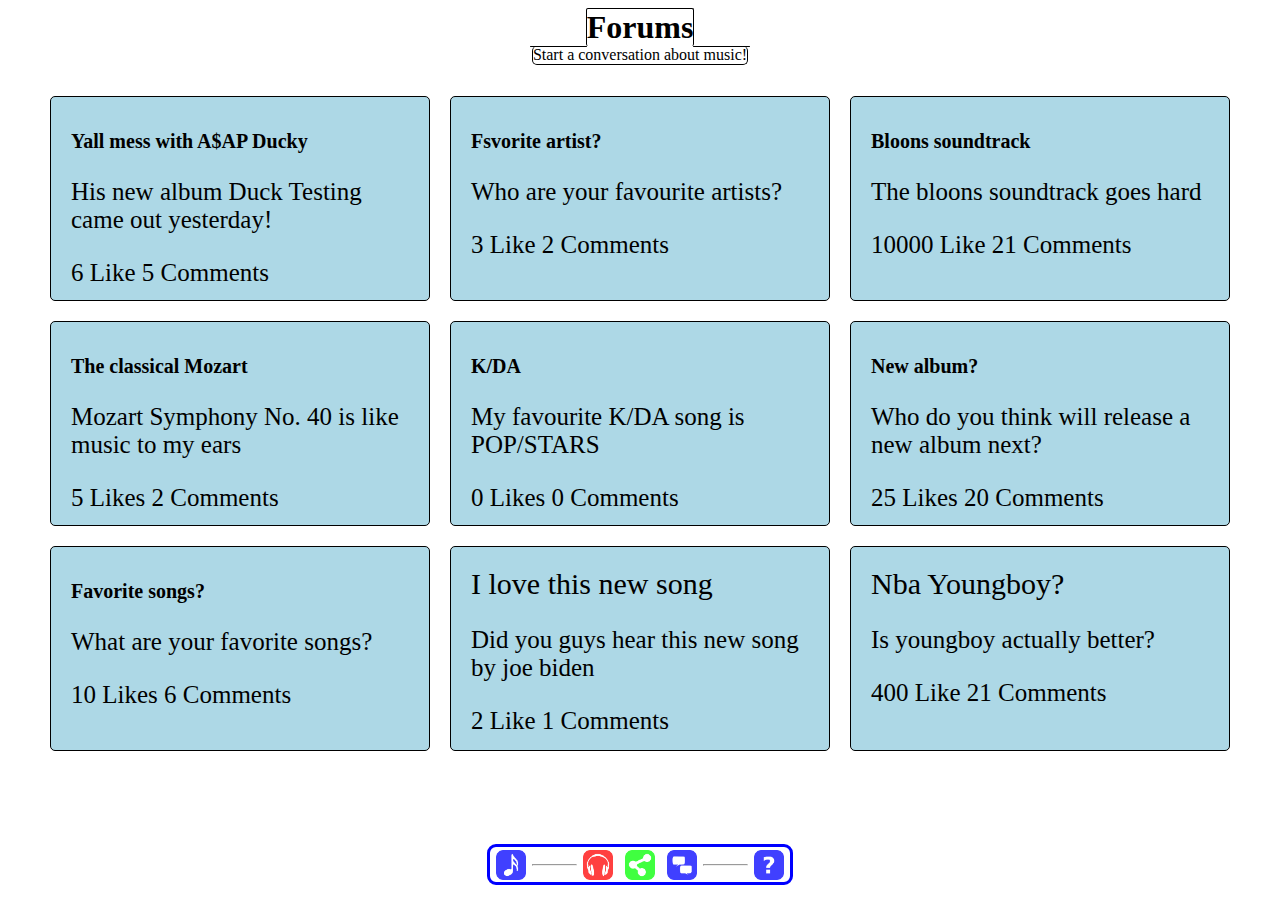
==== commit a8fc54c5: "fix toolbar on Forums" ====
--- a/Forums.html
+++ b/Forums.html
@@ -33,15 +33,16 @@
   </div>
 
   <!-- The toolbar -->
-  <div class="toolBar">
-    <div onclick="location.href='index.html'"><img src='titleIMG/musicableLogo.png'></div>
-    <hr style='color: transparent; width: 100%;'>
-    <div onclick='location.href="https://www.youtube.com"'><img src='titleIMG/musicableHeadphonesToolbarIcon.png'></div>
-    <div onclick='location.href="sharing.html"'><img src='titleIMG/musicableShareToolbarIcon.png'></div>
-    <div onclick='location.href="Forums.html"'><img src='titleIMG/musicableDiscussToolbarIcon.png'></div>
-    <hr style='color: transparent; width: 100%;'>
-    <div onclick='infoOverlayOn()'><img src='titleIMG/MusicableHelpIcon.png'></div>
-    <div onclick='settingsOverlayOn()'><img src='titleIMG/MusicableSettingsIcon.png'></div>
+  <div id='toolBarContainer'>
+    <div id="toolBar">
+        <div onclick="location.href='index.html'"><img class="toolBarUtilityButton" src='titleIMG/musicableLogo.png'></div>
+        <hr style='color: transparent; width: 100%;'>
+        <div onclick='location.href="index.html"'><img src='titleIMG/musicableHeadphonesToolbarIcon.png'></div>
+        <div onclick='location.href="sharing.html"'><img src='titleIMG/musicableShareToolbarIcon.png'></div>
+        <div onclick='location.href="Forums.html"'><img src='titleIMG/musicableDiscussToolbarIcon.png'></div>
+        <hr style='color: transparent; width: 100%;'>
+        <div onclick='infoOverlayOn()'><img class="toolBarUtilityButton" src='titleIMG/MusicableHelpIcon.png'></div>
+    </div>
 </div>
 
   <!-- Site Overlays -->
@@ -57,9 +58,9 @@
             Ok, so I AM a little biased, but you can go see for yourself. <span style="font-weight:900;"><br>Enjoy!</span>
               <br><br>
               <span style="filter: opacity(50%); font-size: 10px;">Created by Marcus Secu, Orestes Gonzalez, and Josue Delgado.</span>
-              <br><br>
+              <br>
               <span style="filter: opacity(50%); font-size: 10px;">Contact us: (123) 456-7890</span>
-              <br><br>
+              <br>
               <span style="filter: opacity(50%); font-size: 10px;">&#169; Copyright Musicable, Inc., 2021, all rights reserved.</span>
           </p>
           <h3 class='overlayCloseButton' onclick='overlayOff()'>&#91;close&#93;</h3>
--- a/Forums.css
+++ b/Forums.css
@@ -174,7 +174,7 @@
 .yes div >ul{
 	font-size: 21px;
 }
-.toolBar {
+#toolBar {
 	display: flex;
 	position:fixed;
 	flex-flow: row nowrap;
@@ -193,7 +193,7 @@
 	z-index: 1;
 }
 
-.toolBar > div {
+#toolBar > div {
 	font-family:Verdana, Geneva, Tahoma, sans-serif;
 	color: yellow;
 	filter: opacity(75%);
@@ -206,12 +206,12 @@
 	transition-duration: 0.2s;
 }
 
-.toolBar > div:hover {
+#toolBar > div:hover {
 	filter: opacity(100%);
 	cursor: pointer;
 }
 
-.toolBar img {
+#toolBar img {
 	width: 30px;
 	margin-top: -3px;
 }
